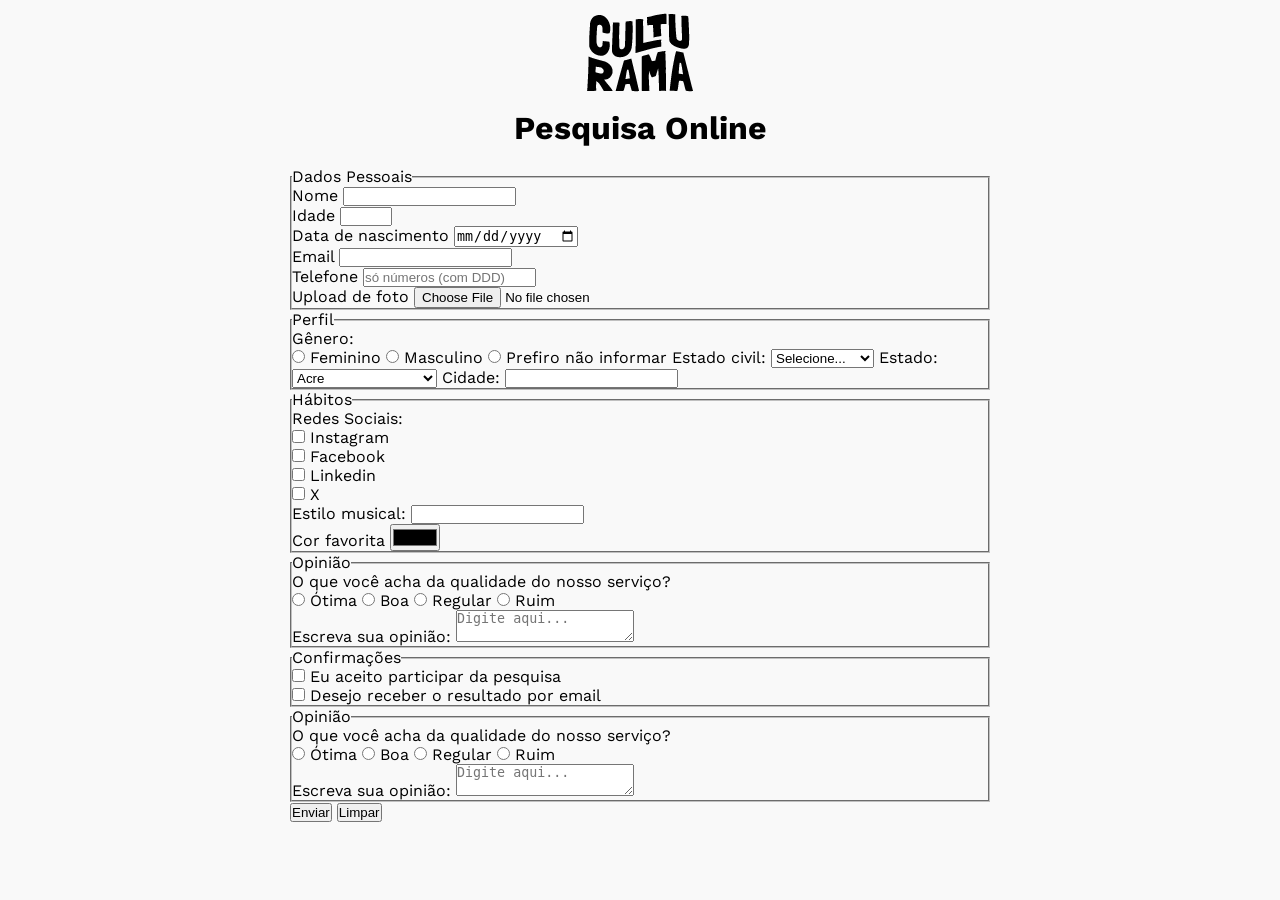
==== index.html @ 9da19c1e "consertando branch" ====
<!DOCTYPE html>
<html lang="pt-BR">
<head>
    <meta charset="UTF-8">
    <meta name="viewport" content="width=device-width, initial-scale=1.0">
    <link rel="icon" href="culturama-favico.png">
    <link rel="stylesheet" href="css/style.css">
    <link rel="preconnect" href="https://fonts.googleapis.com">
    <link rel="preconnect" href="https://fonts.gstatic.com" crossorigin>
    <link href="https://fonts.googleapis.com/css2?family=Fjalla+One&family=Work+Sans&display=swap" rel="stylesheet">
    <title>Pesquisa Culturama</title>
</head>
<body>
    <main>
        <header>
        <img src="img/logo-culturama.png" alt="Logo culturama">
        <h1>Pesquisa Online</h1>
    </header>
    <section>
        <form action="" method="get">
            <fieldset>
                <legend>Dados Pessoais</legend>
                <label for="name">Nome</label>
                <input id="name" type="text" name="userName" required>
                <br>
                <label for="age">Idade</label>
                <input id="age" type="number" name="userAge" min="12" max="100" required>
                <br>
                <label for="birthDate">Data de nascimento</label>
                <input id="birthDate" type="date" name="userBirthDate">
                <br>
                <label for="email">Email</label>
                <input id="email" type="email" name="userEmail" required>
                <br>
                <label for="phoneNumber">Telefone</label>
                <input id="phoneNumber" type="tel" name="userPhoneNumber" pattern="[0-9]{11}" placeholder="só números (com DDD)">
                <br>
                <label for="image">Upload de foto</label>
                <input id="image" type="file" accept="image/*" name="userImage">
                <br>
            </fieldset> 
            <fieldset>
                <legend>Perfil</legend>

                <p>Gênero:</p>
                <input id="fem" type="radio" name="userGender" value="Feminino">
                <label for="fem">Feminino</label>

                <input id="masc" type="radio" name="userGender" value="Masculino">
                <label for="masc">Masculino</label>

                <input id="notInformed" type="radio" name="userGender" value="notInformed">
                <label for="notInformed">Prefiro não informar</label>

                <label for="maritalStatus">Estado civil:</label>
                <select id="maritalStatus" name="userMaritalStatus">
                    <option value="notInformed">Selecione...</option>
                    <option value="casado">Casado</option>
                    <option value="solteiro">Solteiro</option>
                    <option value="divorciado">Divorciado</option>
                    <option value="uniaoEstavel">União estável</option>
                </select>

                <label for="state">Estado:</label>
                <select id="state" name="userState" required>
                    <option value="acre">Acre</option>
                    <option value="alagoas">Alagoas</option>
                    <option value="amapa">Amapá</option>
                    <option value="amazonas">Amazonas</option>
                    <option value="bahia">Bahia</option>
                    <option value="ceara">Ceará</option>
                    <option value="distritoFederal">Distrito Federal</option>
                    <option value="espiritoSanto">Espirito Santo</option>
                    <option value="goias">Goiás</option>
                    <option value="maranhao">Maranhão</option>
                    <option value="matoGrossoDoSul">Mato Grosso do Sul</option>
                    <option value="matoGrosso">Mato Grosso</option>
                    <option value="minasGerais">Minas Gerais</option>
                    <option value="para">Pará</option>
                    <option value="paraiba">Paraíba</option>
                    <option value="parana">Paraná</option>
                    <option value="pernambuco">Pernambuco</option>
                    <option value="piaui">Piauí</option>
                    <option value="rioDeJaneiro">Rio de Janeiro</option>
                    <option value="rioGrandeDoNorte">Rio Grande do Norte</option>
                    <option value="rioGrandeDoSul">Rio Grande do Sul</option>
                    <option value="rondonia">Rondônia</option>
                    <option value="roraima">Roraima</option>
                    <option value="santaCatarina">Santa Catarina</option>
                    <option value="saoPaulo">São Paulo</option>
                    <option value="sergipe">Sergipe</option>
                    <option value="tocantins">Tocantins</option>
                </select>

                <label for="city">Cidade:</label>
                <input id="city" type="text" name="userCity">

            </fieldset>
            <fieldset>
                <legend>Hábitos</legend>

                <p>Redes Sociais:</p>

                <input id="instagram" type="checkbox" name="social" value="instagram">
                <label for="instagram">Instagram</label>
                <br>
                <input id="facebook" type="checkbox" name="social" value="facebook">
                <label for="facebook">Facebook</label>
                <br>
                <input id="linkedin" type="checkbox" name="social" value="linkedin">
                <label for="linkedin">Linkedin</label>
                <br>
                <input id="X" type="checkbox" name="social" value="X">
                <label for="X">X</label>
                <br>
                <label for="musicStyle">Estilo musical:</label>
                <input list="styleTypes" id="musicStyle" name="userMusicStyle" type="text">
                <datalist id="styleTypes">
                    <option value="Rock">
                    <option value="Pop">
                    <option value="Samba">
                    <option value="Sertanejo">
                </datalist>
                <br>
                <label for="favoriteColor">Cor favorita</label>
                <input type="color" name="userFavoriteColor" id="favoriteColor">
            </fieldset>

            <fieldset>
                <legend>Opinião</legend>
                <p>O que você acha da qualidade do nosso serviço?</p>
                <input id="otima" name="userServiceOpinion" type="radio" value="otima">
                <label for="otima">Ótima</label>

                <input id="boa" name="userServiceOpinion" type="radio" value="boa">
                <label for="boa">Boa</label>

                <input id="regular" name="userServiceOpinion" type="radio" value="regular">
                <label for="regular">Regular</label>

                <input id="ruim" name="userServiceOpinion" type="radio" value="ruim">
                <label for="ruim">Ruim</label>
                <br>
                <label for="comment">Escreva sua opinião:</label>
                <textarea name="userComment" id="comment" placeholder="Digite aqui..."></textarea>

            </fieldset>
            <fieldset>
                <legend>Confirmações</legend>

                <input type="checkbox" name="userLgpd" id="userLgpdTerm" value="accepted" required>
                <label for="userLgpdTerm">Eu aceito participar da pesquisa</label>
                <br>
                <input type="checkbox" name="userGetResult" id="getResult" value="accepted">
                <label for="getResult">Desejo receber o resultado por email</label>

            </fieldset>

            <fieldset>
                <legend>Opinião</legend>
                <p>O que você acha da qualidade do nosso serviço?</p>
                <input id="otima" name="userServiceOpinion" type="radio" value="otima">
                <label for="otima">Ótima</label>

                <input id="boa" name="userServiceOpinion" type="radio" value="boa">
                <label for="boa">Boa</label>

                <input id="regular" name="userServiceOpinion" type="radio" value="regular">
                <label for="regular">Regular</label>

                <input id="ruim" name="userServiceOpinion" type="radio" value="ruim">
                <label for="ruim">Ruim</label>
                <br>
                <label for="comment">Escreva sua opinião:</label>
                <textarea name="userComment" id="comment" placeholder="Digite aqui..."></textarea>

            </fieldset>
            
            <button type="submit">Enviar</button>
            <button type="reset">Limpar</button>
        </form>
    </section>
    </main>
</body>
</html>
---- css/style.css ----
* {
    margin: 0;
    padding: 0;
    box-sizing: border-box;
}

body{
    background-color: #f9f9f9;
    font-family: "Work Sans", sans-serif;
}

main{
    width: 100%;
    max-width: 700px;
    margin: 0 auto;
}

header{
    text-align: center;
    margin-bottom: 20px;
}
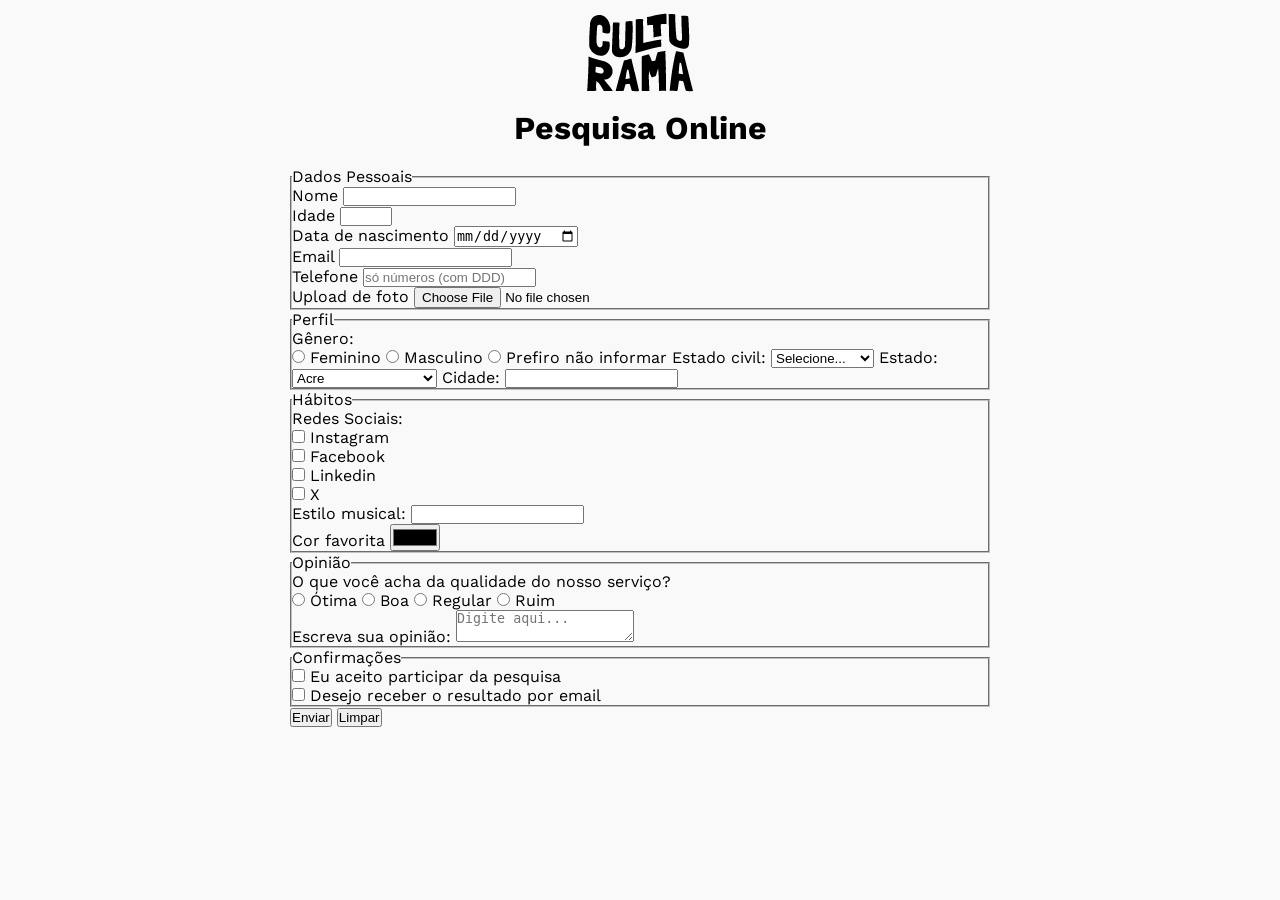
==== commit 05df2d06: "consertando main" ====
--- a/index.html
+++ b/index.html
@@ -156,26 +156,6 @@
 
             </fieldset>
 
-            <fieldset>
-                <legend>Opinião</legend>
-                <p>O que você acha da qualidade do nosso serviço?</p>
-                <input id="otima" name="userServiceOpinion" type="radio" value="otima">
-                <label for="otima">Ótima</label>
-
-                <input id="boa" name="userServiceOpinion" type="radio" value="boa">
-                <label for="boa">Boa</label>
-
-                <input id="regular" name="userServiceOpinion" type="radio" value="regular">
-                <label for="regular">Regular</label>
-
-                <input id="ruim" name="userServiceOpinion" type="radio" value="ruim">
-                <label for="ruim">Ruim</label>
-                <br>
-                <label for="comment">Escreva sua opinião:</label>
-                <textarea name="userComment" id="comment" placeholder="Digite aqui..."></textarea>
-
-            </fieldset>
-            
             <button type="submit">Enviar</button>
             <button type="reset">Limpar</button>
         </form>
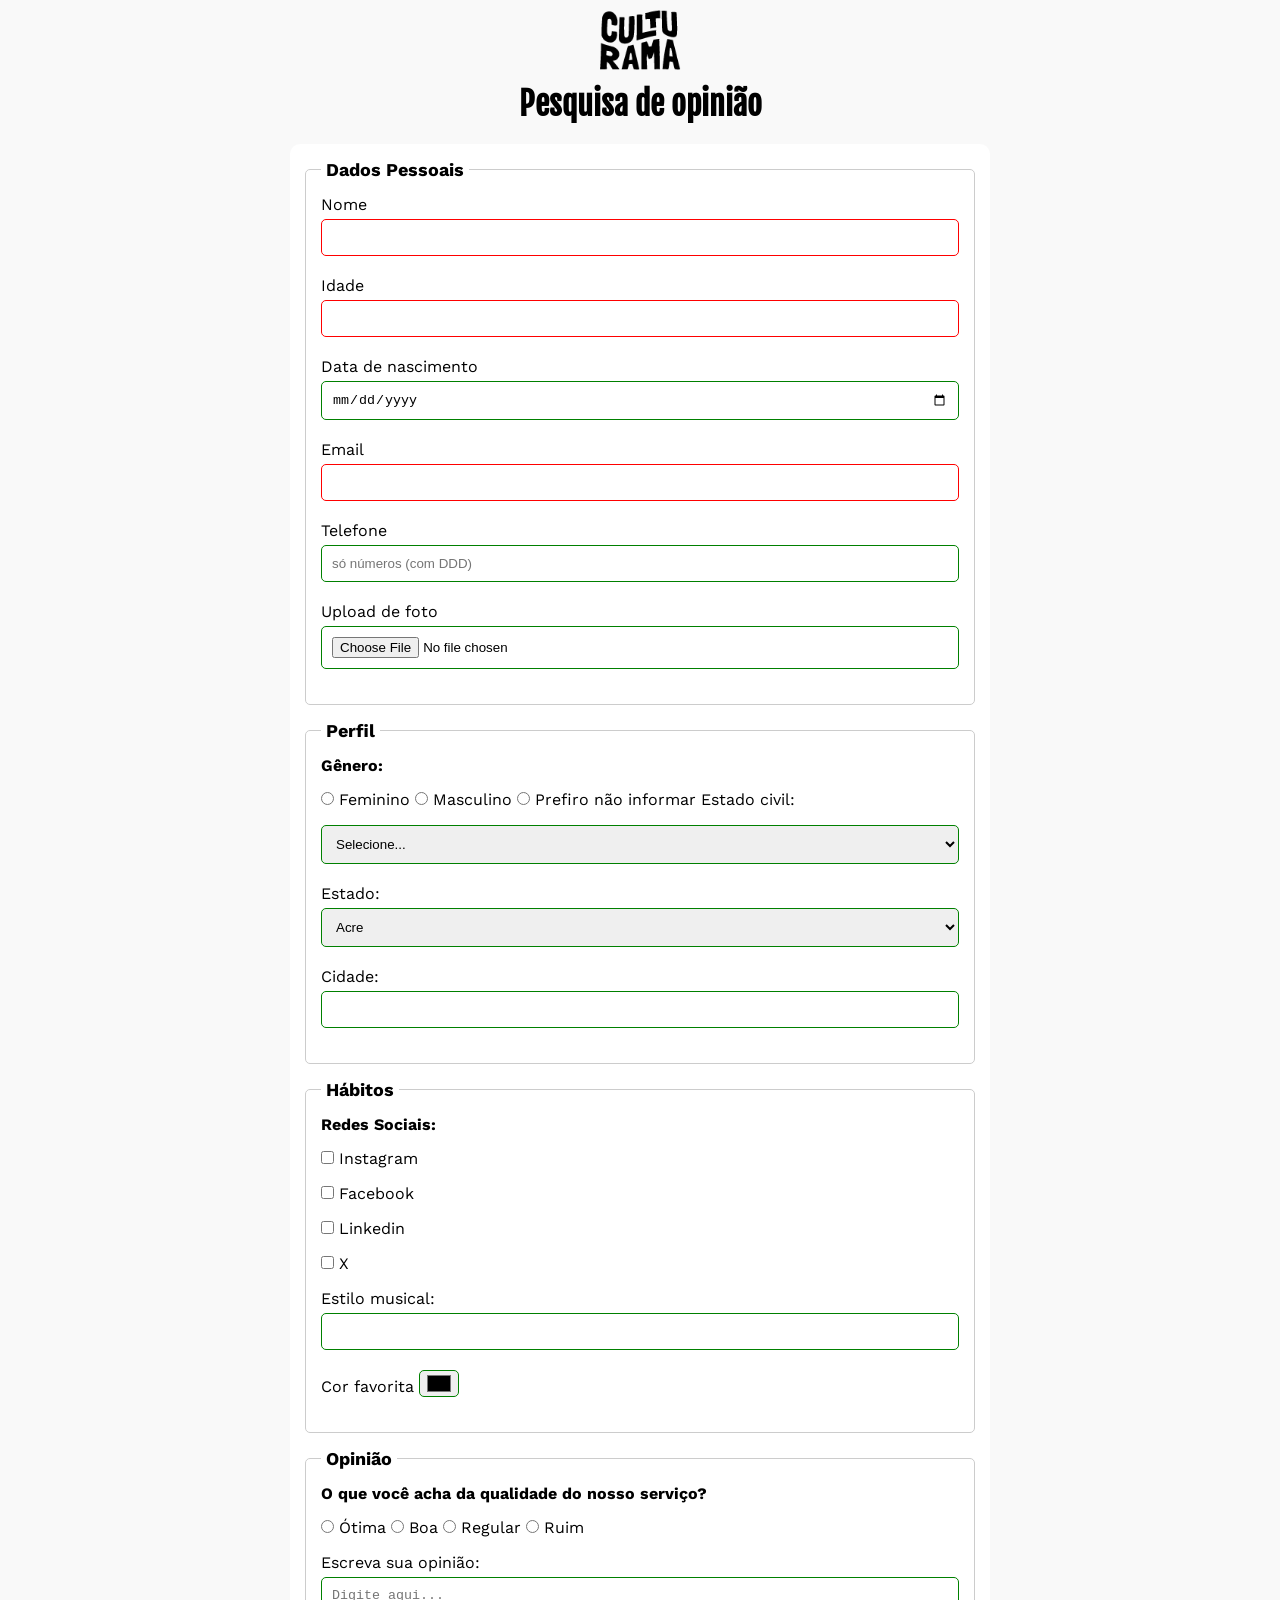
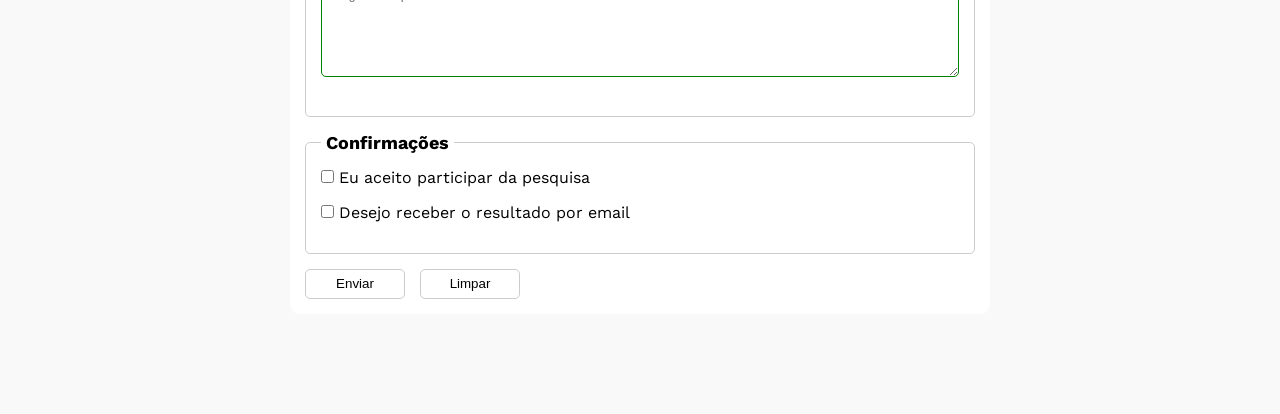
==== commit 3d5d855e: "Adicionando validacao visual" ====
--- a/index.html
+++ b/index.html
@@ -14,7 +14,7 @@
     <main>
         <header>
         <img src="img/logo-culturama.png" alt="Logo culturama">
-        <h1>Pesquisa Online</h1>
+        <h1>Pesquisa de opinião</h1>
     </header>
     <section>
         <form action="" method="get">
--- a/css/style.css
+++ b/css/style.css
@@ -18,4 +18,98 @@
 header{
     text-align: center;
     margin-bottom: 20px;
+}
+
+img{
+    width: 100px;
+}
+
+h1{
+    font-family: "Fjalla One", sans-serif;
+}
+
+form{
+    background-color: #ffffff;
+    padding: 15px;
+    border-radius: 10px;
+    margin-bottom: 100px;
+}
+
+fieldset{
+    padding: 15px;
+    border: 1px solid #cccccc;
+    border-radius: 5px;
+    margin-bottom: 15px;
+}
+
+legend{
+    font-weight: bold;
+    font-size: 18px;
+    padding: 0 5px;
+}
+
+label{
+    display: inline-block;
+    margin-bottom: 5px;
+}
+
+p{
+    margin-bottom: 15px;
+    font-weight: bold;
+}
+
+input,
+select,
+textarea{
+    width: 100%;
+    padding: 10px;
+    margin-bottom: 20px;
+    border: 1px solid #cccccc;
+    border-radius: 5px;
+}
+
+textarea{
+    min-height: 100px;
+}
+
+input[type="radio"],
+input[type="checkbox"]{
+    width: auto;
+}
+
+input[type="color"]{
+    width: 40px;
+    padding: 0 5px;
+}
+
+input:invalid,
+select:invalid,
+textarea:invalid{
+    border-color: red;
+}
+
+input:valid,
+select:valid,
+textarea:valid{
+    border-color: green;
+}
+
+button{
+    width: 100px;
+    height: 30px;
+    margin-right: 10px;
+    background-color: #ffffff;
+    border: 1px solid #cccccc;
+    border-radius: 5px;
+    cursor: pointer;
+}
+
+button[type="submit"]:hover{
+    background-color: green;
+    color: #ffffff;
+}
+
+button[type="reset"]:hover{
+    background-color: orangered;
+    color: #ffffff;
 }
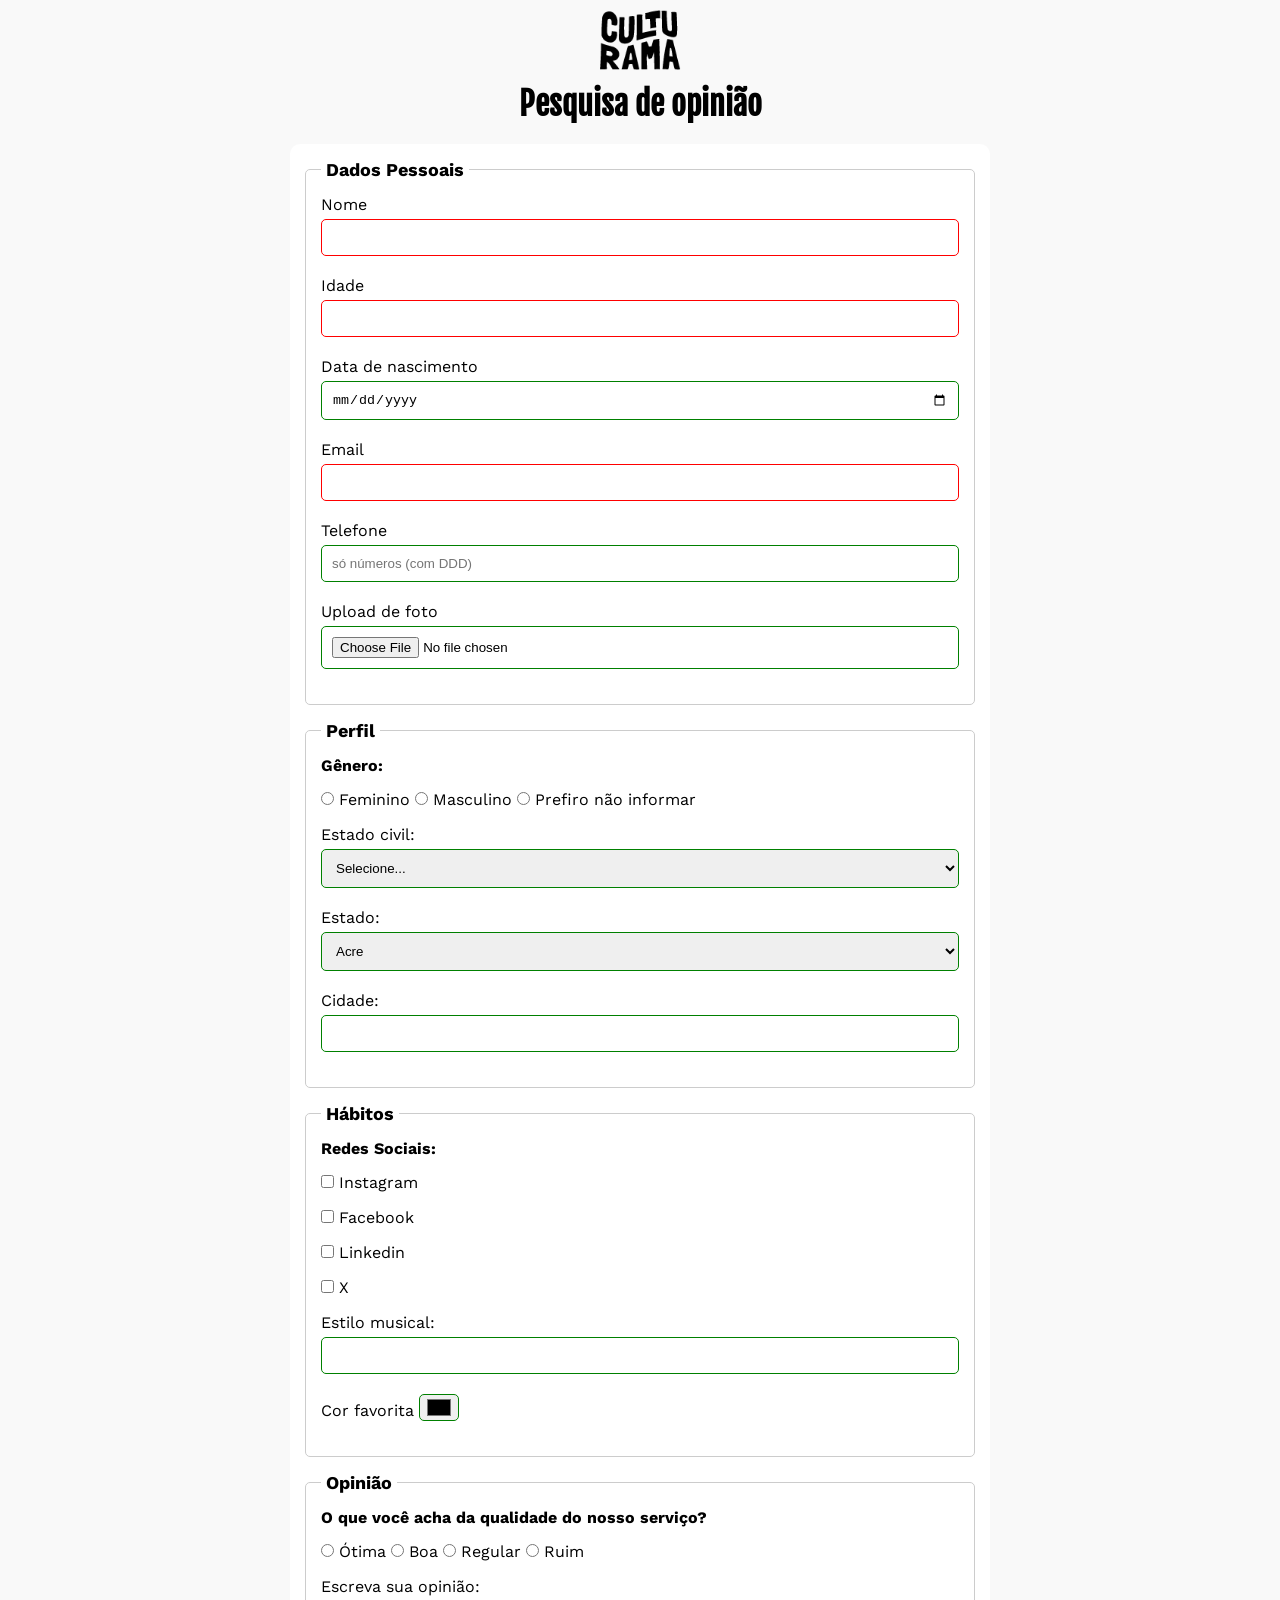
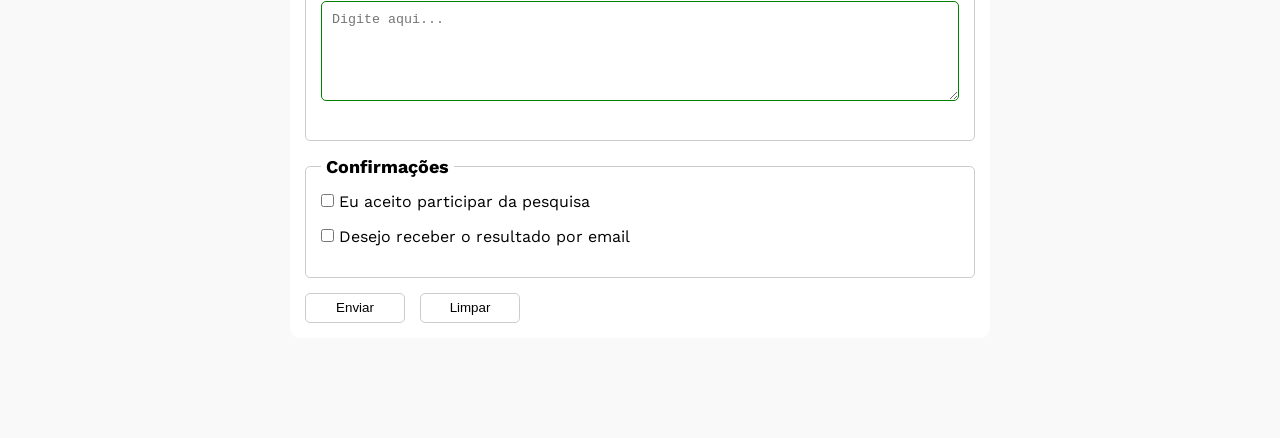
==== commit cdca9d6c: "Corrigindo quebra de linha" ====
--- a/index.html
+++ b/index.html
@@ -17,7 +17,7 @@
         <h1>Pesquisa de opinião</h1>
     </header>
     <section>
-        <form action="" method="get">
+        <form action="sucesso.html" method="get">
             <fieldset>
                 <legend>Dados Pessoais</legend>
                 <label for="name">Nome</label>
@@ -51,7 +51,7 @@
 
                 <input id="notInformed" type="radio" name="userGender" value="notInformed">
                 <label for="notInformed">Prefiro não informar</label>
-
+                <br>
                 <label for="maritalStatus">Estado civil:</label>
                 <select id="maritalStatus" name="userMaritalStatus">
                     <option value="notInformed">Selecione...</option>
--- a/css/style.css
+++ b/css/style.css
@@ -26,6 +26,7 @@
 
 h1{
     font-family: "Fjalla One", sans-serif;
+    text-align: center;
 }
 
 form{
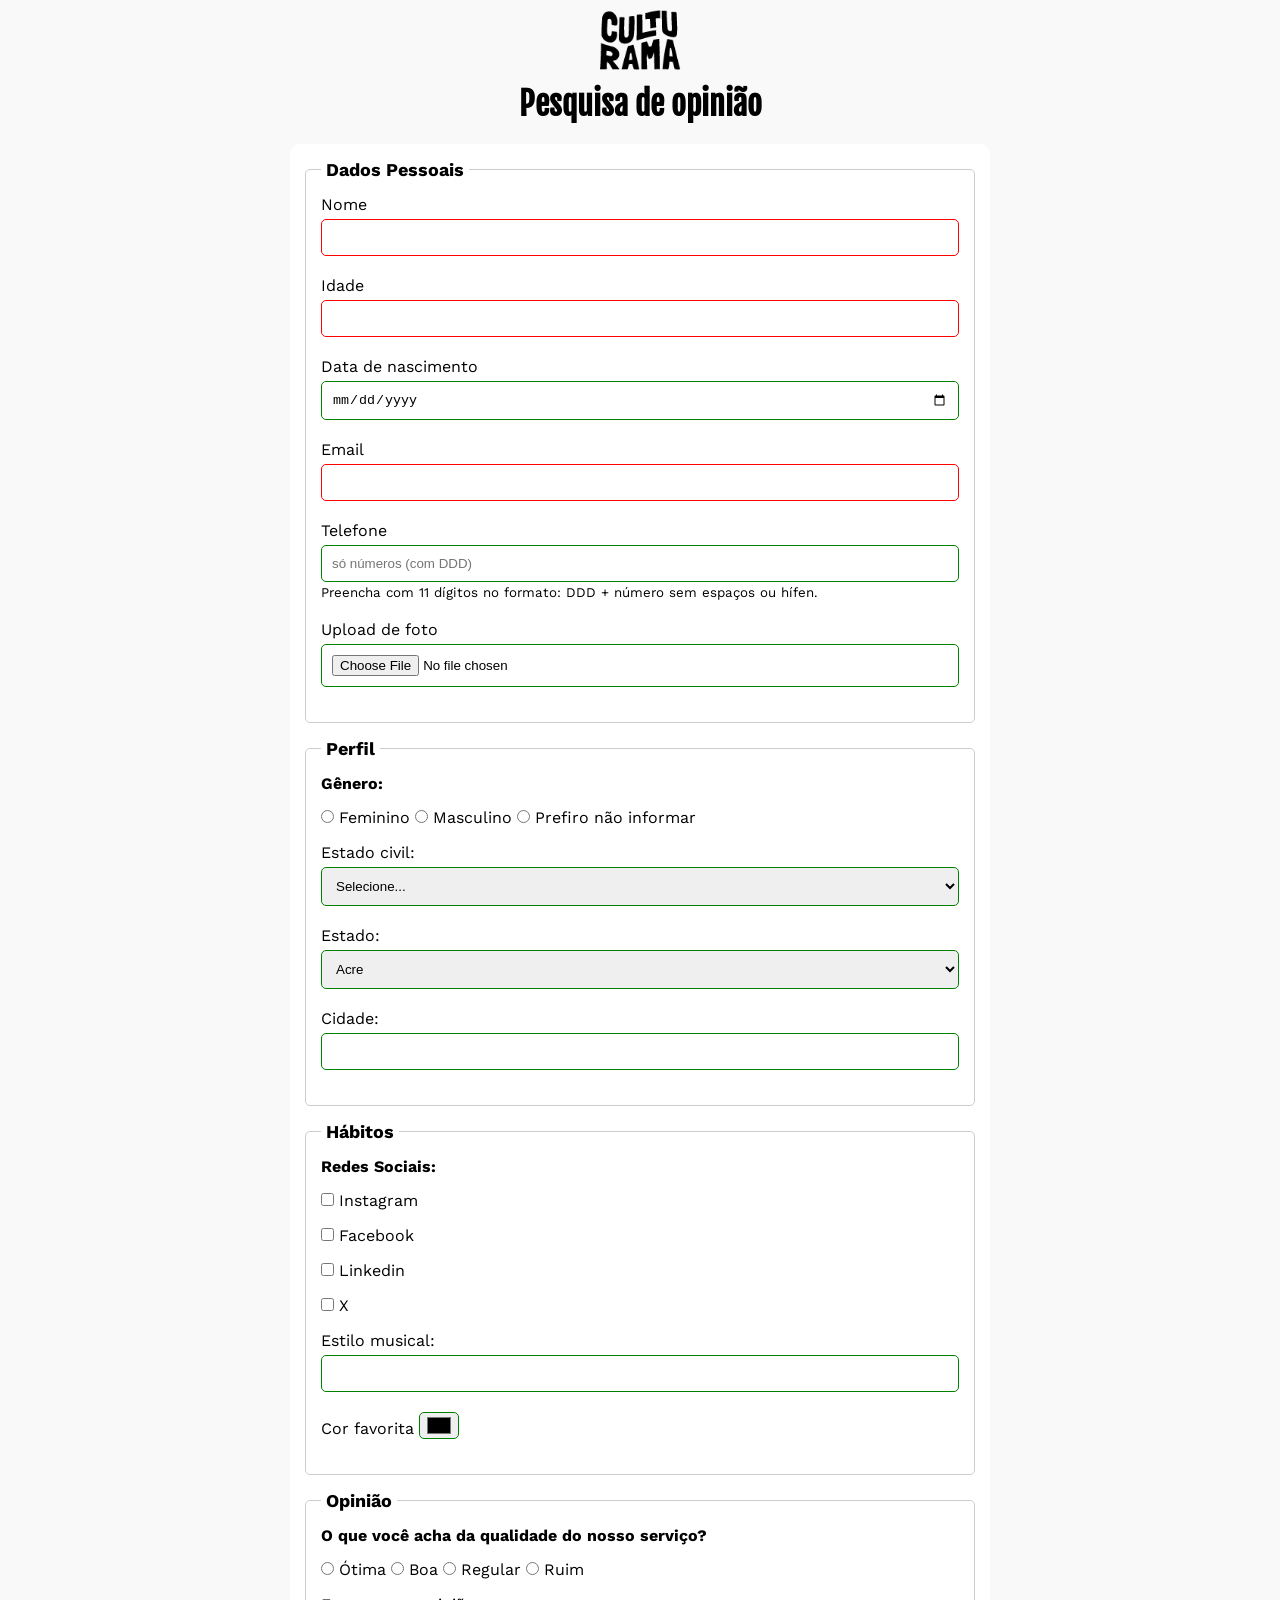
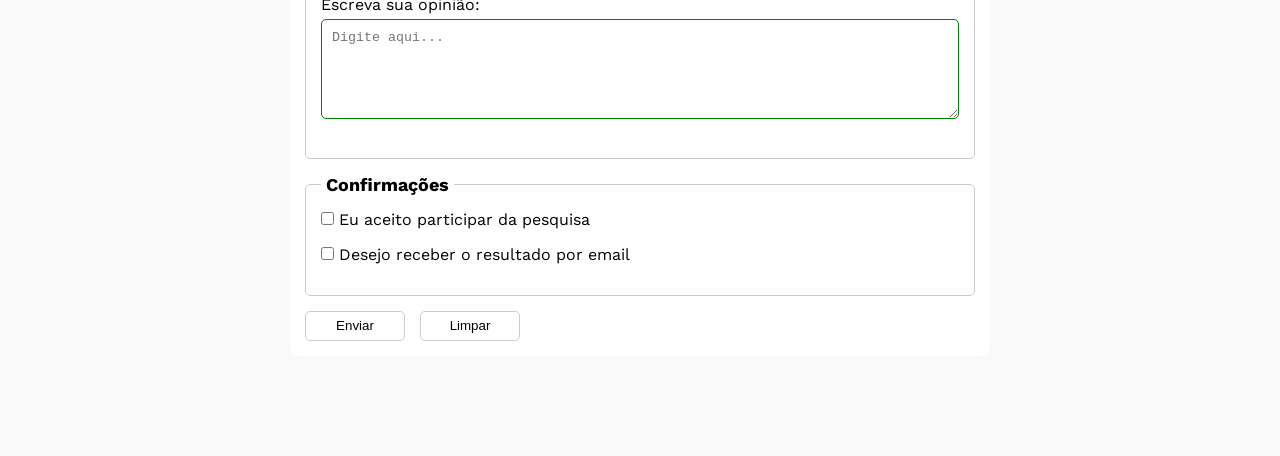
==== commit 46378c26: "Adiciona aria ao campo de telefone" ====
--- a/index.html
+++ b/index.html
@@ -33,7 +33,8 @@
                 <input id="email" type="email" name="userEmail" required>
                 <br>
                 <label for="phoneNumber">Telefone</label>
-                <input id="phoneNumber" type="tel" name="userPhoneNumber" pattern="[0-9]{11}" placeholder="só números (com DDD)">
+                <input id="phoneNumber" type="tel" name="userPhoneNumber" pattern="[0-9]{11}" placeholder="só números (com DDD)" aria-describedby="phoneHelp">
+                <small id="phoneHelp">Preencha com 11 dígitos no formato: DDD + número sem espaços ou hífen.</small>
                 <br>
                 <label for="image">Upload de foto</label>
                 <input id="image" type="file" accept="image/*" name="userImage">
--- a/css/style.css
+++ b/css/style.css
@@ -52,6 +52,15 @@
 label{
     display: inline-block;
     margin-bottom: 5px;
+}
+
+input[type="tel"]{
+    margin-bottom: 0;
+}
+
+small{
+    margin-bottom: 20px;
+    display: inline-block;
 }
 
 p{
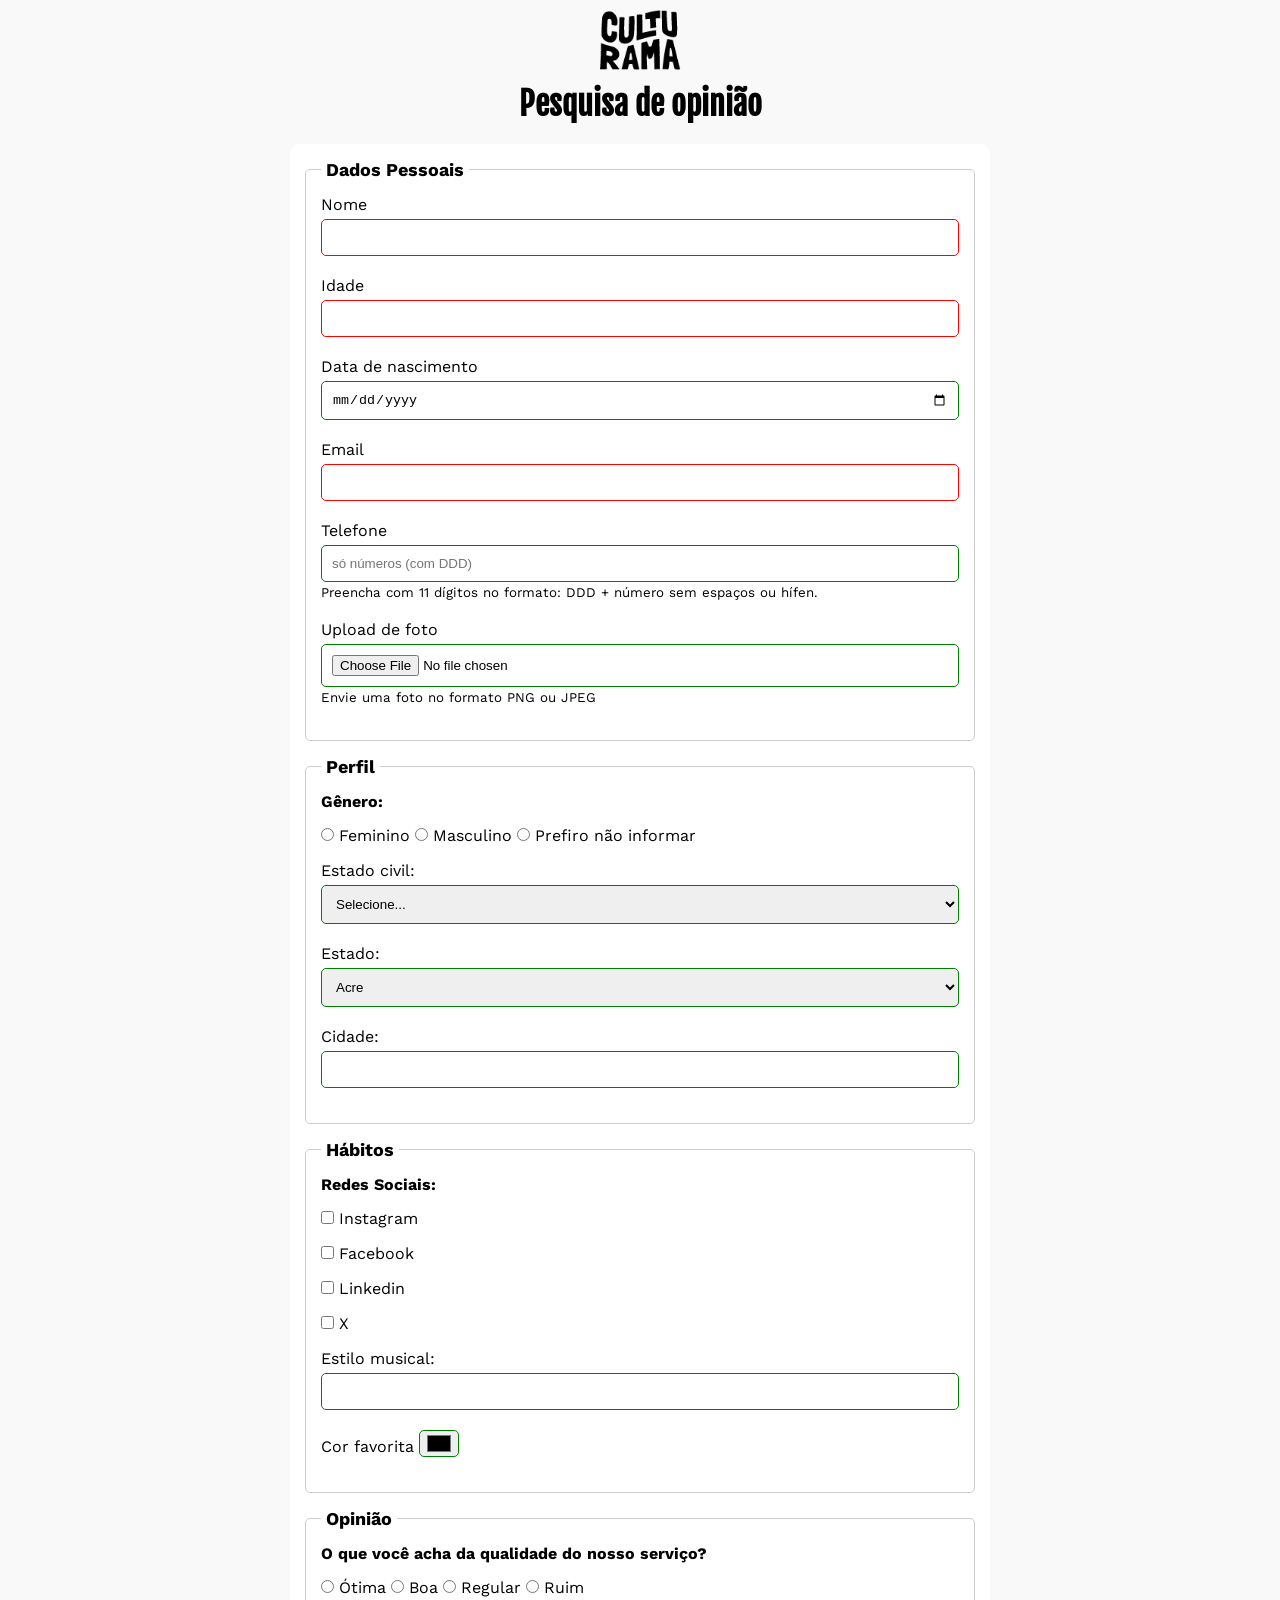
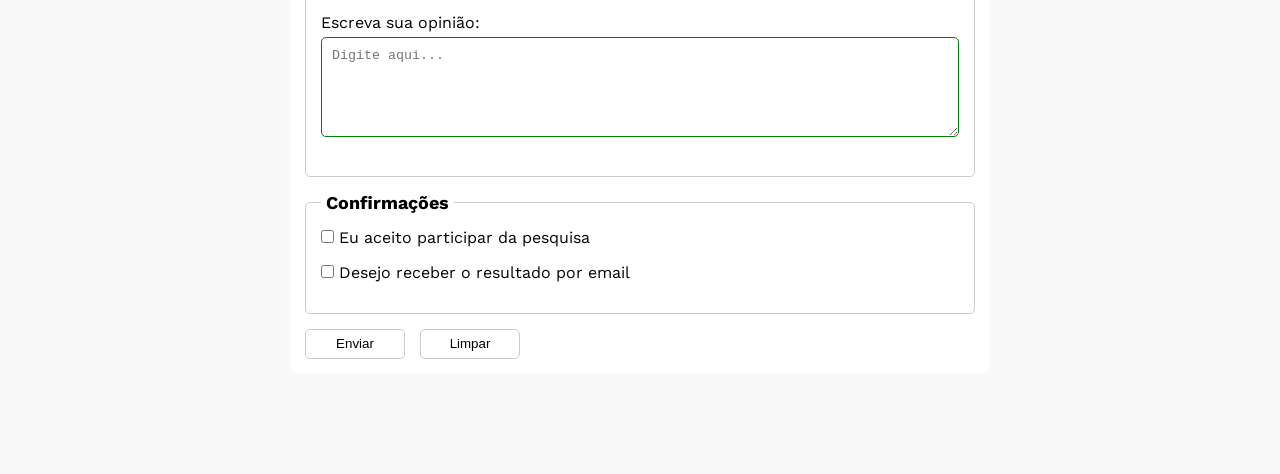
==== commit c6c639cb: "Adiciona aria ao campo de upload de foto" ====
--- a/index.html
+++ b/index.html
@@ -37,7 +37,8 @@
                 <small id="phoneHelp">Preencha com 11 dígitos no formato: DDD + número sem espaços ou hífen.</small>
                 <br>
                 <label for="image">Upload de foto</label>
-                <input id="image" type="file" accept="image/*" name="userImage">
+                <input id="image" type="file" accept="image/*" name="userImage" aria-describedby="imageHelp">
+                <small id="imageHelp">Envie uma foto no formato PNG ou JPEG</small>
                 <br>
             </fieldset> 
             <fieldset>
--- a/css/style.css
+++ b/css/style.css
@@ -54,7 +54,8 @@
     margin-bottom: 5px;
 }
 
-input[type="tel"]{
+input[type="tel"],
+input[type="file"]{
     margin-bottom: 0;
 }
 
